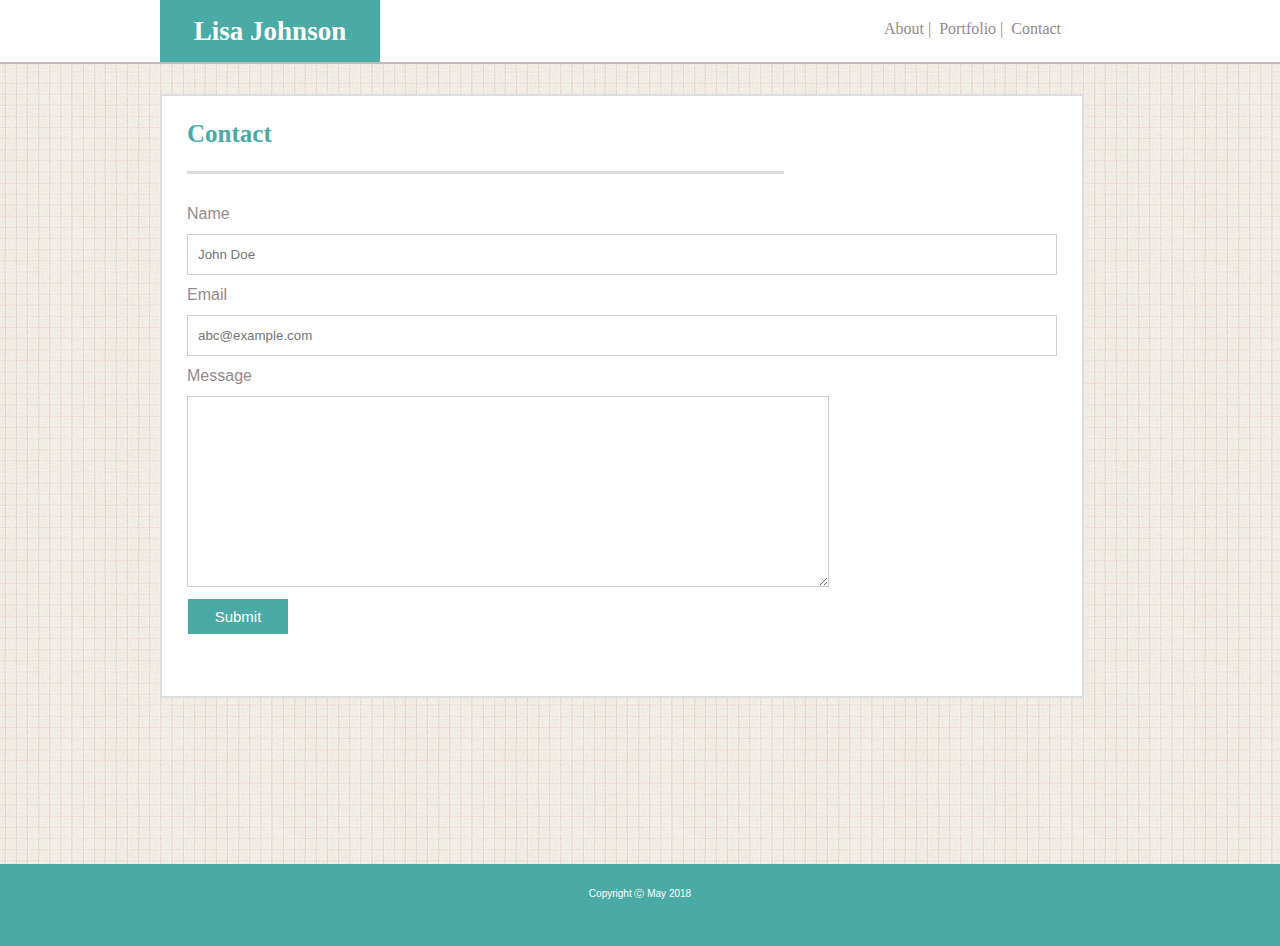
==== contact.html @ c716b4d5 "initial stuff" ====
<!DOCTYPE html>

<html>

<head>

  <title>Contact Page</title>

  <link rel="stylesheet" type="text/css" href="assets/css/reset.css">

  <link rel="stylesheet" type="text/css" href="assets/css/style.css">

</head>

<body>





  <header>

    <div class="header">

    <h1 class="container">Lisa Johnson</h1>

    <ul class="nav">

      <li class="nav-element"><a class="nav-link" href="index.html">About |</a></li><li class="nav-element"><a class="nav-link" href="portfolio.html">Portfolio |</a></li><li class="nav-element"><a class="nav-link" href="contact.html">Contact</a></li>

    </ul>

    </div>

  </header>



  <section class="about">

      <form class="content">

        <h2 class="container-2">Contact</h2>

        <br><br>

        <div class=square>

          <label for="name">Name</label>

          <input type="text" id="name" name="fname" placeholder="John Doe">

          <label for="email">Email</label>

          <input type="text" id="email" name="lname" placeholder="abc@example.com">

          <label for="message">Message</label>

          <textarea cols="46" rows="11" name="comments"></textarea>

        </div>

        <input class="btn-submit" type="submit" value="Submit" style="margin-left:26px;">

      </form>

  </section>



  <footer style="margin-top:800px">

    <p></p> Copyright Ⓒ May 2018 </p>

  </footer>



</body>

</html>
---- assets/css/style.css ----
body {

    box-sizing: border-box;

    margin: 0px;

    position: static;

    font-family: 'Arial', 'Helvetica Neue', Helvetica, sans-serif;

    background-image: url('../images/hip-square.png');

    color: #4aaaa5;

    

}



header {

    font-family:'Georgia', Times, Times New Roman, serif;

    border-bottom: 2px solid #c5b8b8;

    background: #ffffff;

    max-width: 100%;

    margin-bottom: 30px;

  

}



.header {

    width: 960px;

    margin: 0 auto;

}



.container {

    width: 200px;

    padding: 17.5px 10px 17.5px;

    color: white;

    margin-top: 0px;

    background-color:#4aaaa5;

    background: linear-gradient(to bottom right, #4aaaa5);

    float: left;

    font-size:27px;

    font-weight: bold;

    position: static;

    text-align: center;

    font-family:'Georgia', Times, Times New Roman, serif;





}





.nav {

    margin-left: 720px;

    margin-top: 0px;

    padding-top: 21px;

    padding-bottom: 25px;

    position: static;

    width: 220px;

}



.nav-element {

    display: inline;

      

}



.nav-link {

    float: center;

    padding: none;

    display: inline;

    text-decoration: none;

    padding: 4px;

    color: #95898b;

    background: #ffffff;

    font-family: 'Georgia', Times, Times New Roman, serif;

}





.content {

    float: left;

    max-width: 920px;

    width: 920px;

    height: 600px;

    border: 2px solid #dddddd;

    overflow: hidden;

    background-color: white;

    margin-bottom: 30px;

    background: linear-gradient(#white);

}



.container-2 {

    font-family: 'Georgia', Times, Times New Roman, serif;

    font-size: 25px;

    font-weight: bold;

    max-width: 597px;

    color: #4aaaa5;

    padding: 25px 0px 25px 0px;

    margin-left: 25px;

    border-bottom: 3px solid #dddddd

    

}



.center {

    padding: 15px;

}





.first-pic {

    float: left;

    padding: 25px 10px 10px 10px;

}



.para {

    color: #000000;


    line-height: 30px;

    padding-left: 5px;

    padding-top: 18px;

    font-size: 15px;

}







.about {

    width: 960px;

    background: #ffffff;

    margin: 0 auto;

    background: none;



}



.side {

    font-family:'Georgia', Times, Times New Roman, serif;

    float: right;

    width: 270px;

    padding: 0px;

    height: 160px;

    background: #fff;

    border: 2px solid #dddddd;

    text-align: center;

    display: inline-block;

}

.special {

    height: 49.5px;

    width: 49.5px;

    float: left;

    padding-top: 12px;

    margin-left: 9.75px;

}



input[type=text] {

    width: 100%;

    padding: 12px 10px;

    margin: 12px 0;

    box-sizing: border-box;

    border: 1px solid #cecece;

}



input[type=submit] {

    width: 100px;

    height: 35px;

    text-align: center;

    background-color: #4aaaa5;

    border: none;

    font-size: 15px;   

    color: #ffffff;

    margin-bottom: 25px;



}





textarea {

    width: 100%;

    max-width: 642px;

    padding: 12px 20px;

    margin: 12px 0;

    box-sizing: border-box;

    border: 1px solid #cecece;

    display: block;

}



label {

    color: #95898b;

}



.square {

    padding: 0px 25px 0px 25px;

}



.five-pics {

    padding-left: 40px;

}



.folio {

    float: left;

    padding: 30px 20px;

}



.banner-1 {

    width: 230px;

    padding: 20px;

    color: white;

    background-color:#4aaaa5;

    font-size: 20px;

    position: absolute;

    text-align: center;

    font-family:'Georgia', Times, Times New Roman, serif;

    margin-top: 232px;

    margin-left: 20px;

}



.banner-2 {

    width: 230px;

    padding: 20px;

    color: white;

    background-color: #4aaaa5;

    font-size: 20px;

    position: absolute;

    text-align: center;

    font-family:'Georgia', Times, Times New Roman, serif;

    margin-top: 232px;

    margin-left: 330px;

}



.banner-3 {

    width: 230px;

    padding: 20px;

    color: white;

    background-color: #4aaaa5;

    font-size: 20px;

    position: absolute;

    text-align: center;

    font-family:'Georgia', Times, Times New Roman, serif;

    margin-top: 563px;

    margin-left: 20px;

}



.banner-4 {

    width: 230px;

    padding: 20px;

    color: white;

    background-color: #4aaaa5;

    font-size: 20px;

    position: absolute;

    text-align: center;

    font-family:'Georgia', Times, Times New Roman, serif;

    margin-top: 563px;

    margin-left: 330px;

}



.banner-5 {

    width: 230px;

    padding: 20px;

    color: white;

    background-color: #4aaaa5;

    font-size: 20px;

    position: absolute;

    text-align: center;

    font-family:'Georgia', Times, Times New Roman, serif;

    margin-top: 892px;

    margin-left: 20px;

}



footer {

    background: #666666;

    padding: 20px;

    clear: both;

    text-align: center;

    height: 37px;

    font-size: 10px;

    color: #ffffff;

    border-top: 5px solid #4aaaa5;

    background: linear-gradient(to bottom right, #4aaaa5);

}





.copy {

    color: #ffffff;

    padding-top: 12px;

}
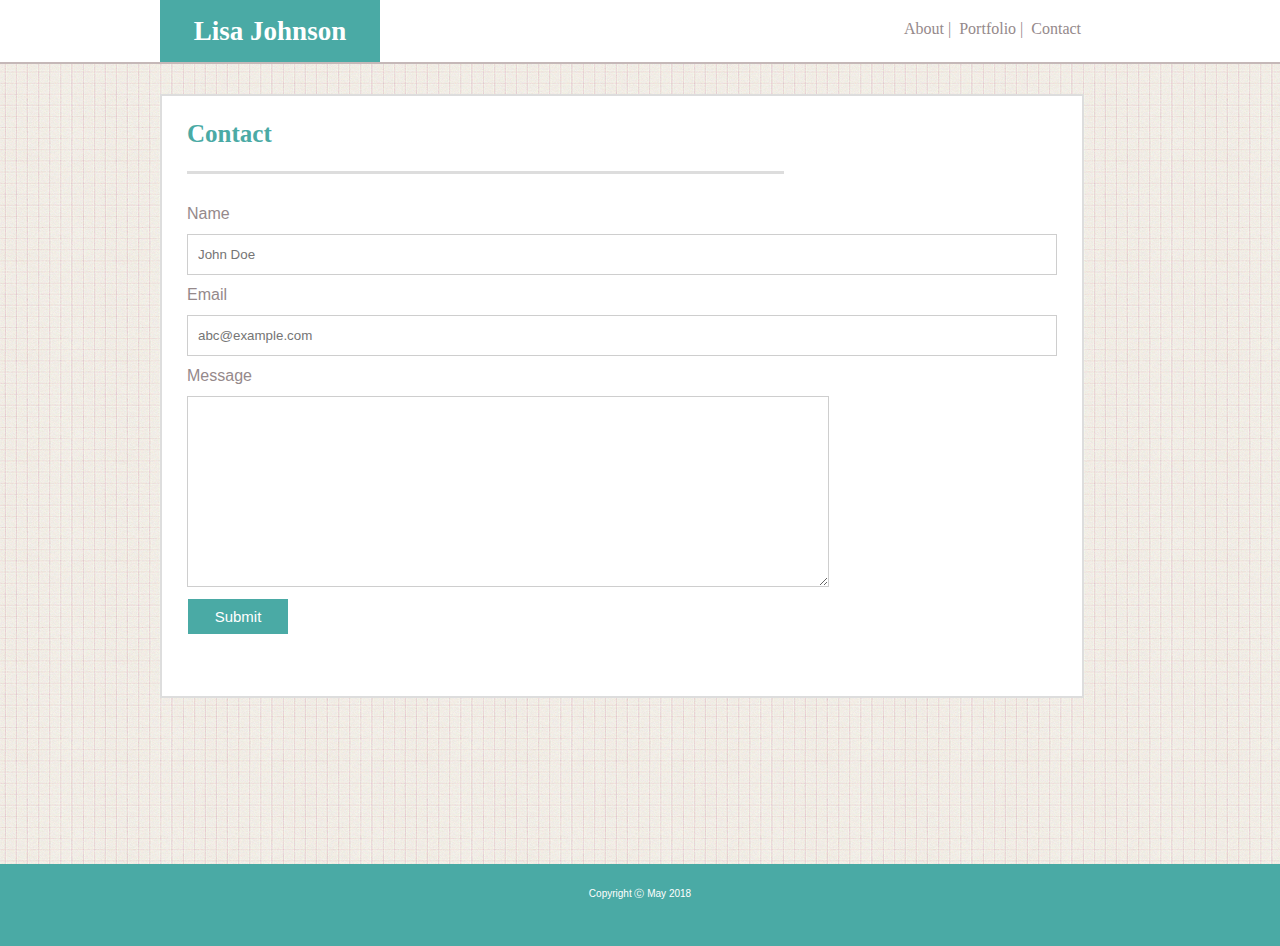
==== commit a848127e: "almost there" ====
--- a/contact.html
+++ b/contact.html
@@ -10,6 +10,7 @@
 
   <link rel="stylesheet" type="text/css" href="assets/css/style.css">
 
+  <meta name="viewport" content="width=device-width, initial-scale=1.0">
 </head>
 
 <body>
--- a/assets/css/style.css
+++ b/assets/css/style.css
@@ -18,8 +18,6 @@
 
 }
 
-
-
 header {
 
     font-family:'Georgia', Times, Times New Roman, serif;
@@ -86,7 +84,7 @@
 
 .nav {
 
-    margin-left: 720px;
+    margin-left: auto;
 
     margin-top: 0px;
 
@@ -537,4 +535,36 @@
 
     padding-top: 12px;
 
+}
+
+
+@media screen and (max-width: 980px) {
+    img {
+        width: 220px;
+        height: 220px;
+    }
+
+    .nav {
+        margin-left: 600px;
+    }
+}
+
+@media screen and (max-width: 768px) {
+    img {
+        width: 150px;
+        height: 150px;
+    }
+    .nav {
+        margin-left: 400px;
+    }
+}
+
+@media screen and (max-width: 640px) {
+    img {
+        width: 110px;
+        height: 110px;
+    }
+    .nav {
+        margin-left: 300px;
+    }
 }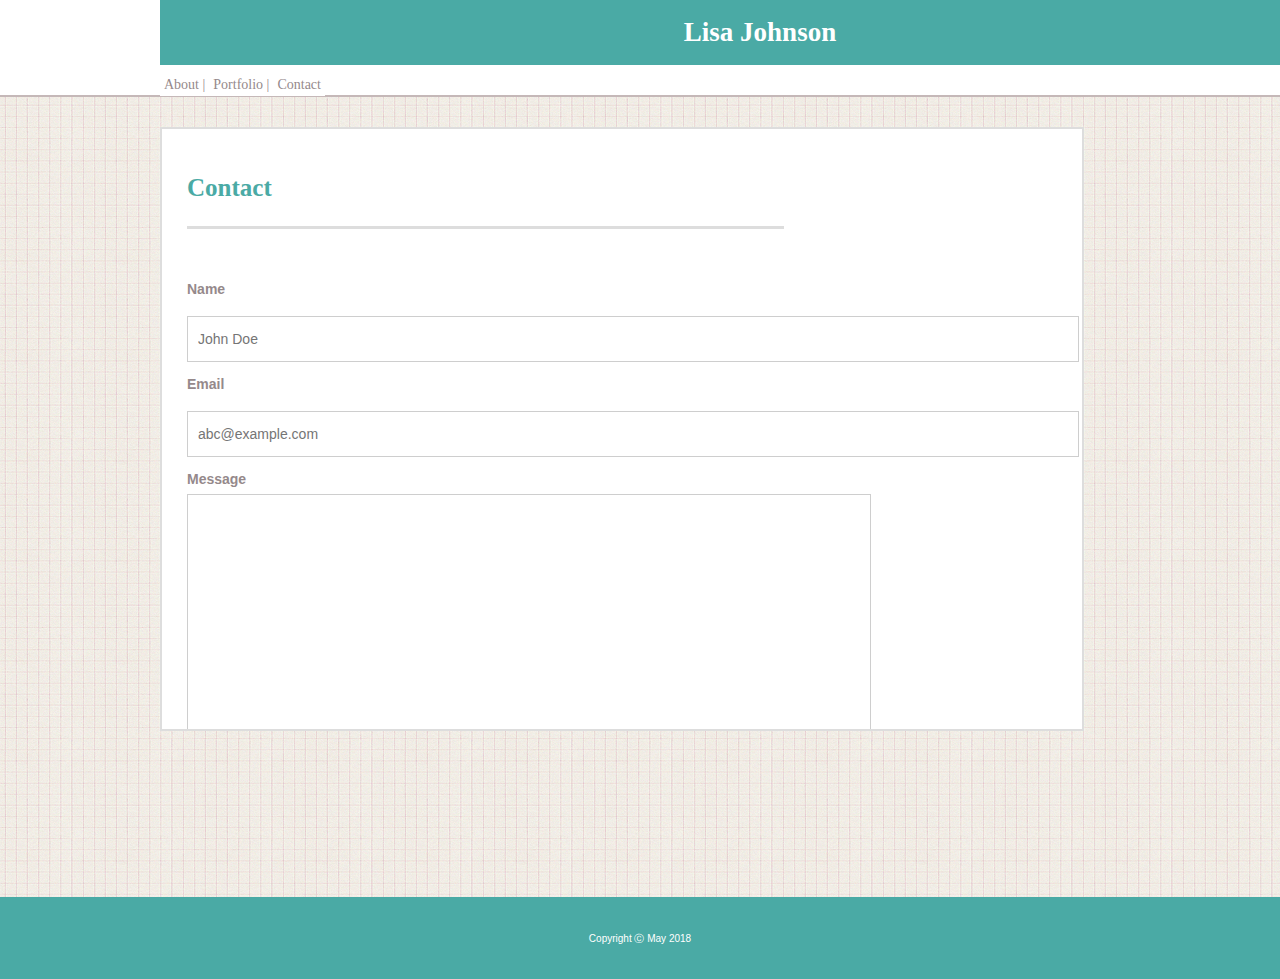
==== commit 881896f2: "bootstrap done" ====
--- a/contact.html
+++ b/contact.html
@@ -9,6 +9,8 @@
   <link rel="stylesheet" type="text/css" href="assets/css/reset.css">
 
   <link rel="stylesheet" type="text/css" href="assets/css/style.css">
+
+  <link rel="stylesheet" href="https://maxcdn.bootstrapcdn.com/bootstrap/3.3.7/css/bootstrap.min.css">
 
   <meta name="viewport" content="width=device-width, initial-scale=1.0">
 </head>
@@ -25,7 +27,7 @@
 
     <h1 class="container">Lisa Johnson</h1>
 
-    <ul class="nav">
+    <ul class="header">
 
       <li class="nav-element"><a class="nav-link" href="index.html">About |</a></li><li class="nav-element"><a class="nav-link" href="portfolio.html">Portfolio |</a></li><li class="nav-element"><a class="nav-link" href="contact.html">Contact</a></li>
 
--- a/assets/css/style.css
+++ b/assets/css/style.css
@@ -537,34 +537,14 @@
 
 }
 
-
-@media screen and (max-width: 980px) {
-    img {
-        width: 220px;
-        height: 220px;
-    }
-
-    .nav {
-        margin-left: 600px;
-    }
-}
-
-@media screen and (max-width: 768px) {
-    img {
-        width: 150px;
-        height: 150px;
-    }
-    .nav {
-        margin-left: 400px;
-    }
-}
-
-@media screen and (max-width: 640px) {
-    img {
-        width: 110px;
-        height: 110px;
-    }
-    .nav {
-        margin-left: 300px;
-    }
-}+* {
+    -webkit-box-sizing: content-box !important;
+       -moz-box-sizing: content-box !important;
+            box-sizing: content-box !important;
+  }
+  *:before,
+  *:after {
+    -webkit-box-sizing: content-box !important;
+       -moz-box-sizing: content-box !important;
+            box-sizing: content-box !important;
+  }